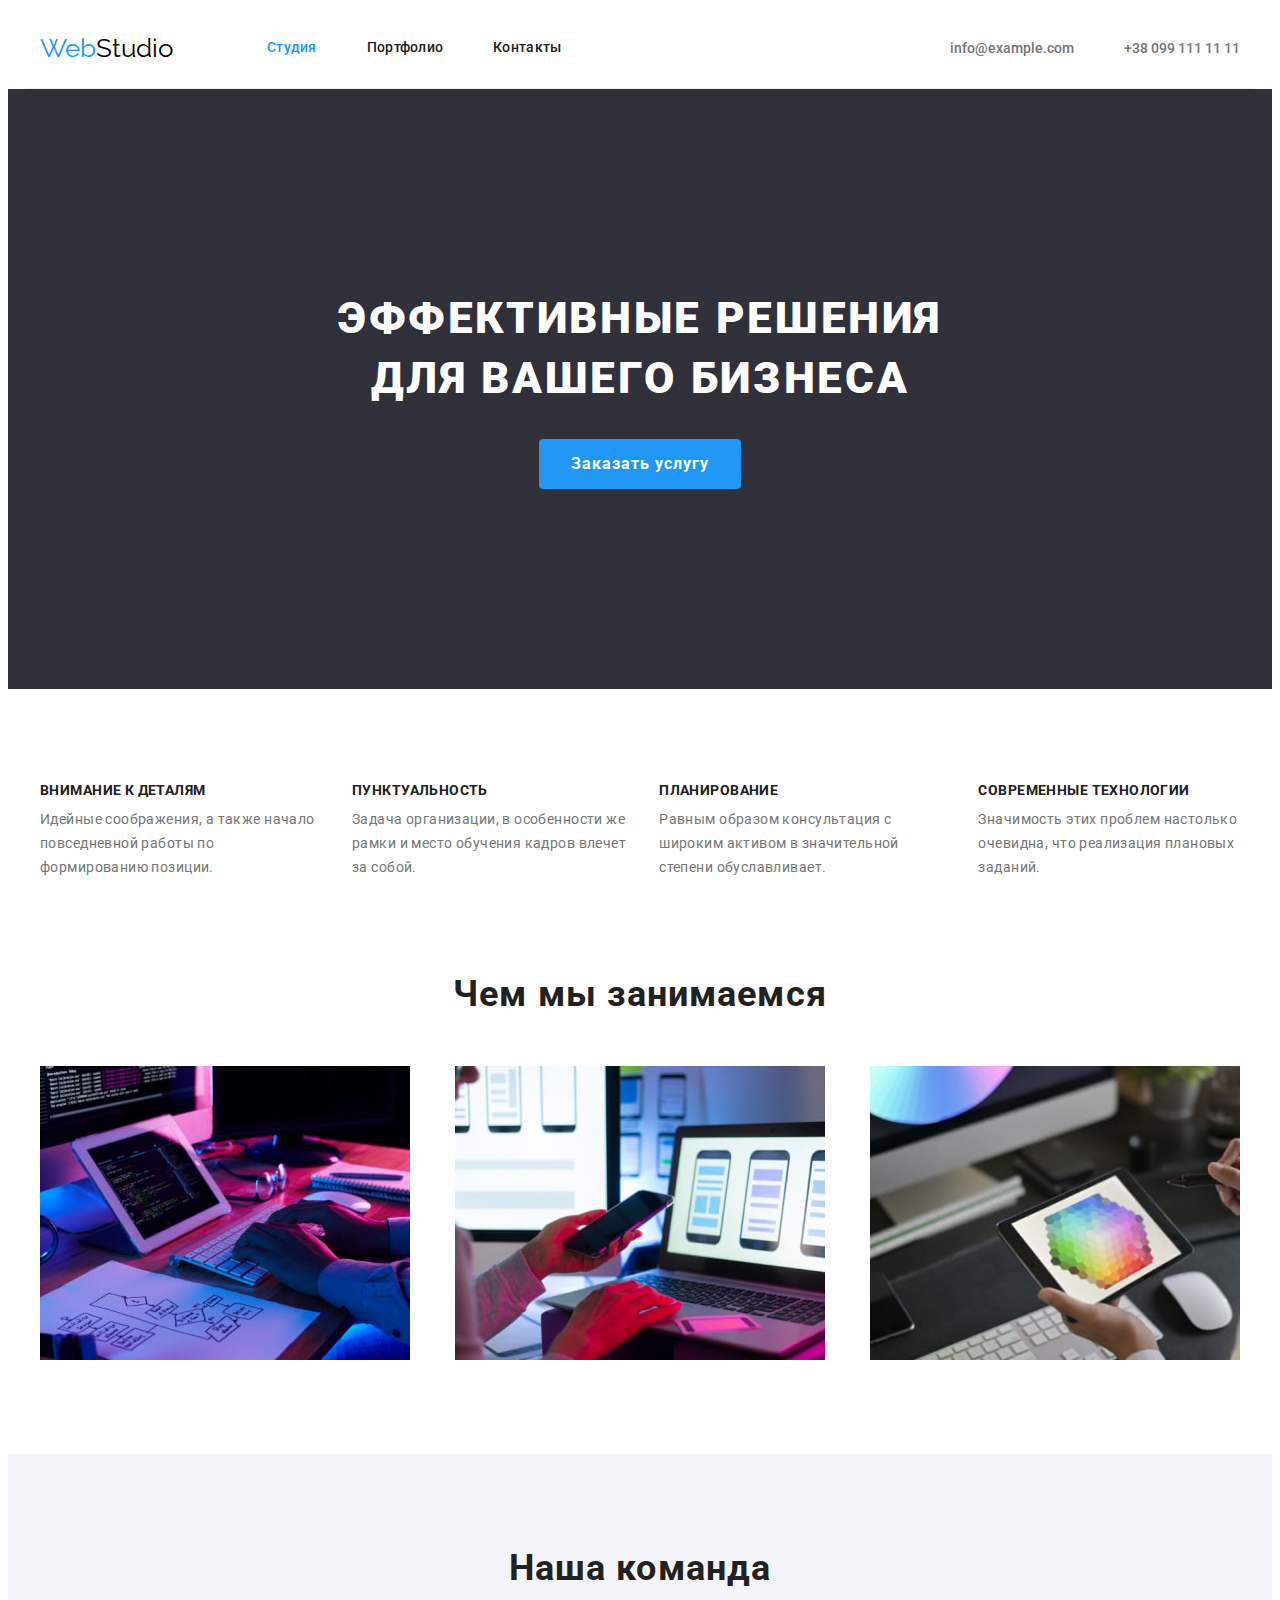
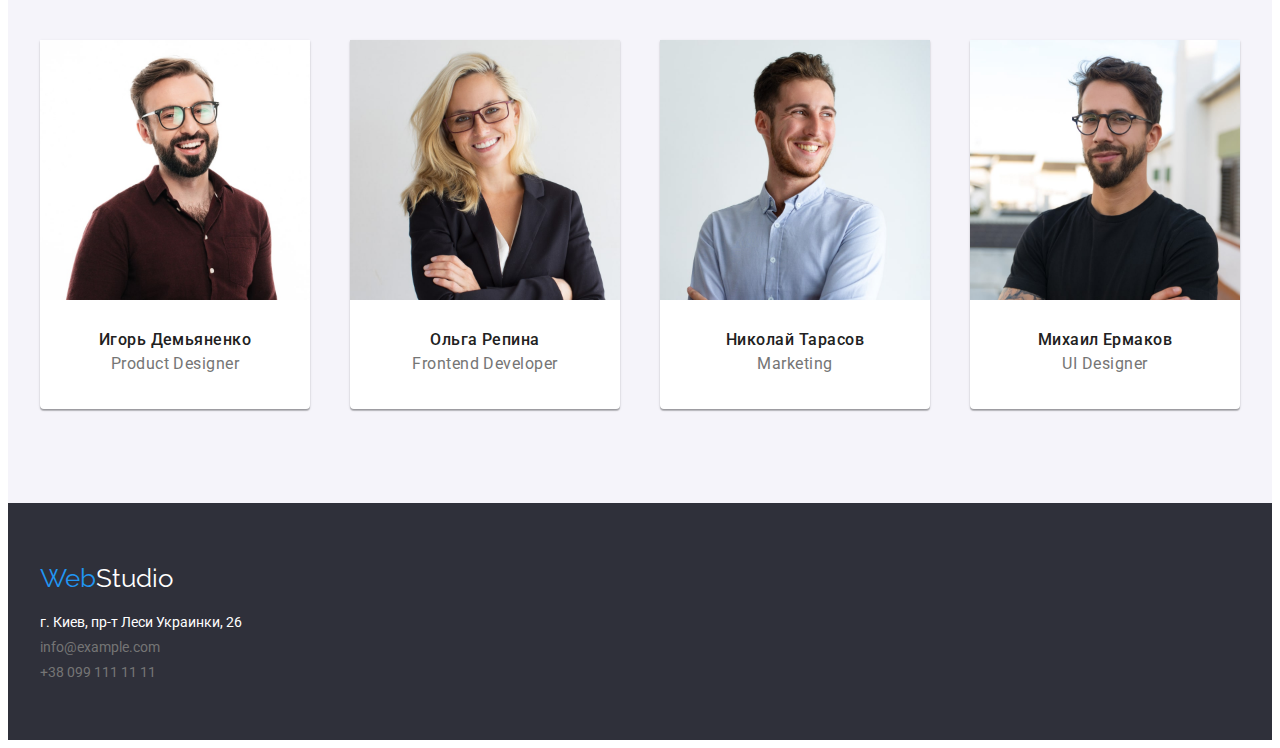
==== index.html @ e952b076 "Initial commit" ====
<!DOCTYPE html>
<html lang="ru">
  <!-- Цей файл є домашнім завданням № 4-->
  <head>
    <meta charset="UTF-8" />
    <meta http-equiv="X-UA-Compatible" content="IE=edge" />
    <meta name="viewport" content="width=device-width, initial-scale=1.0" />
    <link rel="preconnect" href="https://fonts.googleapis.com" />
    <link rel="preconnect" href="https://fonts.gstatic.com" crossorigin />
    <link
      href="https://fonts.googleapis.com/css2?family=Raleway:wght@700&family=Roboto:wght@400;500;700;900&display=swap"
      rel="stylesheet"
    />
    <!-- <link rel="stylesheet" href="./css/reset.css" /> -->
    <link
      rel="stylesheet"
      href="https://cdnjs.cloudflare.com/ajax/libs/modern-normalize/1.1.0/modern-normalize.min.css"
      integrity="sha512-wpPYUAdjBVSE4KJnH1VR1HeZfpl1ub8YT/NKx4PuQ5NmX2tKuGu6U/JRp5y+Y8XG2tV+wKQpNHVUX03MfMFn9Q=="
      crossorigin="anonymous"
      referrerpolicy="no-referrer"
    />
    <link rel="stylesheet" href="./css/styles.css" />
    <title>WebStudio</title>
  </head>
  <body>
    <!----------- Шапка ------------>
    <header>
      <div class="container container-header">
        <nav class="navigation">
          <a class="logo link" href="./index.html" lang="en"
            >Web<span class="logo-bl">Studio</span></a
          >
          <ul class="site-navigatioin">
            <li class="site-nav-item">
              <a href="./index.html" class="link link-studio current">Студия</a>
            </li>
            <li class="site-nav-item">
              <a href="./portfolio.html" class="link link-portfolio"
                >Портфолио</a
              >
            </li>
            <li class="site-nav-item">
              <a href="#contacts" class="link link-contacts">Контакты</a>
            </li>
          </ul>
        </nav>

        <ul class="contacts-header">
          <li class="item-contacts-header">
            <a href="mailto:info@example.com" class="link link-mail"
              >info@example.com</a
            >
          </li>
          <li class="item-contacts-header">
            <a href="tel:+380991111111" class="link link-tel"
              >+38 099 111 11 11</a
            >
          </li>
        </ul>
      </div>
    </header>

    <!----------- Основний контент ------------->
    <main>
      <section class="hero">
        <div class="container">
          <h1 class="title title-hero">
            Эффективные решения для вашего бизнеса
          </h1>
          <button type="button" class="btn-text">Заказать услугу</button>
        </div>
      </section>

      <!-- Секція особенности -->
      <section class="features section">
        <div class="container">
          <h2 class="hidden-title">Особенности</h2>
          <ul class="features-list list">
            <li class="item-features-list">
              <h3 class="features-list-title">Внимание к деталям</h3>
              <p class="features-list-text">
                Идейные соображения, а также начало повседневной работы по
                формированию позиции.
              </p>
            </li>
            <li class="item-features-list">
              <h3 class="features-list-title">Пунктуальность</h3>
              <p class="features-list-text">
                Задача организации, в особенности же рамки и место обучения
                кадров влечет за собой.
              </p>
            </li>
            <li class="item-features-list">
              <h3 class="features-list-title">Планирование</h3>
              <p class="features-list-text">
                Равным образом консультация с широким активом в значительной
                степени обуславливает.
              </p>
            </li>
            <li class="item-features-list">
              <h3 class="features-list-title">Современные технологии</h3>
              <p class="features-list-text">
                Значимость этих проблем настолько очевидна, что реализация
                плановых заданий.
              </p>
            </li>
          </ul>
        </div>
      </section>
      <!---- Секція Чим ми займаємось ---------->
      <section class="section we-intereses">
        <div class="container">
          <h2 class="we-intereses-title">Чем мы занимаемся</h2>
          <ul class="list we-intereses-list">
            <li>
              <img
                src="./images/img-1-min.jpg"
                alt="Специалист набирает текст на клавиатуре"
                width="370"
              />
            </li>
            <li>
              <img
                src="./images/img-2-min.jpg"
                alt="Специалист на ноутбуке создает приложение для мобильних устройств"
                width="370"
              />
            </li>
            <li>
              <img
                src="./images/img-3-min.jpg"
                alt="Специалист держит в руке планшетное устройство с изображением цветовой палитры"
                width="370"
              />
            </li>
          </ul>
        </div>
      </section>

      <!----------- Секція Наша команда------------------>

      <section class="our-team section">
        <div class="container">
          <h2 class="our-team-title">Наша команда</h2>
          <ul class="list our-team-list">
            <li class="our-team-list-item">
              <img
                src="./images/img-igor-min.jpg"
                alt="Фотокарточка Игоря Демьяненко"
                width="270"
              />
              <div class="our-team-text">
                <h3 class="name-person">Игорь Демьяненко</h3>
                <p class="position" lang="en">Product Designer</p>
              </div>
            </li>
            <li class="our-team-list-item">
              <img
                src="./images/img-olga-min.jpg"
                alt="Фотокарточка Ольги Репиной"
                width="270"
              />
              <div class="our-team-text">
                <h3 class="name-person">Ольга Репина</h3>
                <p class="position" lang="en">Frontend Developer</p>
              </div>
            </li>
            <li class="our-team-list-item">
              <img
                src="./images/img-nikolaj-min.jpg"
                alt="Фотокарточка Николая Тарасова"
                width="270"
              />
              <div class="our-team-text">
                <h3 class="name-person">Николай Тарасов</h3>
                <p class="position" lang="en">Marketing</p>
              </div>
            </li>
            <li class="our-team-list-item">
              <img
                src="./images/img-miha-min.jpg"
                alt="Фотокарточка Михаила Ермакова"
                width="270"
              />
              <div class="our-team-text">
                <h3 class="name-person">Михаил Ермаков</h3>
                <p class="position" lang="en">UI Designer</p>
              </div>
            </li>
          </ul>
        </div>
      </section>
    </main>

    <!-------- Підвал з контакатами ----------------->
    <footer class="footer-site">
      <div class="container container-footer">
        <a class="logo link logo-footer" href="./index.html"
          >Web<span class="logo-wh">Studio</span></a
        >
        <address id="contacts">
          <ul class="list-contacts list">
            <li class="item-contacts-footer">
              <a
                href="https://www.google.com/maps/place/%D0%B1%D1%83%D0%BB%D1%8C%D0%B2%D0%B0%D1%80+%D0%9B%D0%B5%D1%81%D1%96+%D0%A3%D0%BA%D1%80%D0%B0%D1%97%D0%BD%D0%BA%D0%B8,+26,+%D0%9A%D0%B8%D1%97%D0%B2,+02000/@50.4265807,30.5361971,17z/data=!3m1!4b1!4m5!3m4!1s0x40d4cf0e033ecbe9:0x57a4dffefec77da0!8m2!3d50.4265807!4d30.5383858"
                target="_blank"
                rel="noopener, noreferrer"
                class="link link-map"
                >г. Киев, пр-т Леси Украинки, 26</a
              >
            </li>
            <li class="item-contacts-footer">
              <a href="mailto:info@example.com" class="link link-mail"
                >info@example.com</a
              >
            </li>
            <li class="item-contacts-footer">
              <a href="tel:+380991111111" class="link link-tel"
                >+38 099 111 11 11</a
              >
            </li>
          </ul>
        </address>
      </div>
    </footer>
  </body>
</html>
---- css/styles.css ----
body {
  font-family: "Roboto", sans-serif;
  color: var(--basic-text);
  background-color: var(--color-logo-wh);
  font-size: 14px;
}

.hidden-title {
  width: 1px;
  height: 1px;
  overflow: hidden;
  margin: 0;
  opacity: 0;
  margin-top: -1px;
}

h1,
h2,
h3,
h4,
h5,
h6,
p,
ul {
  margin: 0;
  padding: 0;
  border: 0;
  font-size: 100%;
  font: inherit;
  vertical-align: baseline;
  list-style: none;
}

img {
  display: block;
}

button {
  border: none;
  border-radius: 4px;
}

:root {
  --accent-color: #2196f3;
  --color-logo-bl: #000000;
  --color-logo-wh: #ffffff;
  --color-title: #212121;
  --basic-text: #757575;
  --color-background: #2f303a;
  --background-wh: #f5f4fa;
}

.container {
  width: 1200px;
  padding: 0 15px;
  margin: 0 auto;
}

.container-header {
  display: flex;
  justify-content: space-between;
  align-items: center;
  border-bottom: 1px solid #ececec;
}

.navigation {
  display: flex;
}

.logo {
  color: var(--accent-color);
  font-family: "Raleway", sans-serif;
  font-size: 26px;
  line-height: 1.19;
  text-decoration: none;
  display: flex;
  align-items: center;
}

.logo-bl {
  color: var(--color-logo-bl);
}

.logo-wh {
  color: var(--color-logo-wh);
}

.site-navigatioin {
  font-weight: 500;
  font-size: 14px;
  line-height: 1.14;
  letter-spacing: 0.02em;
  display: flex;
  align-items: center;
  margin-left: 94px;
}

.site-nav-item:not(:last-child) {
  margin-right: 50px;
}

.link-studio,
.link-portfolio,
.link-contacts {
  color: var(--color-title);
  padding: 32px 0;
  display: block;
}

.item-contacts-header:not(:last-child) {
  margin-right: 50px;
}

.contacts-header {
  display: flex;
  font-weight: 500;
}

.link {
  text-decoration: none;
  font-style: normal;
}

.link:hover,
.link:focus {
  color: var(--accent-color);
}

.link:corner-present(link) {
  color-adjust: var(--accent-color);
}

.link:current(link) {
  color: var(--accent-color);
}

.current {
  color: var(--accent-color);
}

.link-tel,
.link-mail {
  color: var(--basic-text);
  display: block;
}

/* Подвал сайта */

.footer-site {
  background-color: #2f303a;
  padding: 60px 0px;
}

.container-footer {
  display: flex;
  flex-direction: column;
  align-items: flex-start;
}

.logo-footer {
  margin-bottom: 20px;
}

.link-map {
  color: #ffffff;
}

.item-contacts-footer:not(:last-child) {
  margin-bottom: 9px;
}

/*        Основний контент     */

.hero {
  background-color: var(--color-background);
  padding: 200px 0;
}

.title-hero {
  color: var(--color-logo-wh);
  font-weight: 900;
  font-size: 44px;
  line-height: 1.36;
  text-align: center;
  letter-spacing: 0.06em;
  text-transform: uppercase;
  max-width: 650px;
  margin: 0 auto;
  margin-bottom: 30px;
}

.btn-text {
  background-color: var(--accent-color);
  color: var(--color-logo-wh);
  font-family: inherit;
  font-weight: 700;
  font-size: 16px;
  line-height: 1.87;
  letter-spacing: 0.06em;
  cursor: pointer;
  display: block;
  margin: 0 auto;
  padding: 10px 32px;
}

.section {
  padding: 94px 0px;
}

.features {
  padding-bottom: 0px;
}

.features-list {
  display: flex;
  justify-content: space-between;
}

.item-features-list:not(:last-child) {
  margin-right: 30px;
}

.features-list-title {
  font-weight: 700;
  font-size: 14px;
  line-height: 1.14;
  letter-spacing: 0.03em;
  text-transform: uppercase;
  margin-bottom: 10px;
  color: var(--color-title);
}
.features-list-text {
  font-size: 14px;
  line-height: 1.71;
  letter-spacing: 0.03em;
  color: var(--basic-text);
}

.we-intereses-title,
.our-team-title {
  font-weight: 700;
  font-size: 36px;
  line-height: 1.16;
  letter-spacing: 0.03em;
  color: var(--color-title);
  margin-bottom: 50px;
  text-align: center;
}

.we-intereses-list {
  display: flex;
  justify-content: space-between;
}

/* Секія "Наша команда" */

.our-team {
  background-color: var(--background-wh);
}

.our-team-list {
  display: flex;
  justify-content: space-between;
}

.our-team-list-item {
  background: #ffffff;
  box-shadow: 0px 1px 3px rgba(0, 0, 0, 0.12), 0px 1px 1px rgba(0, 0, 0, 0.14),
    0px 2px 1px rgba(0, 0, 0, 0.2);
  border-radius: 0px 0px 4px 4px;
}

.our-team-text {
  margin: 0;
  margin: 30px auto;
  text-align: center;
}

.name-person {
  font-weight: 500;
  font-size: 16px;
  line-height: 1.19;
  letter-spacing: 0.03em;
  color: var(--color-title);
}

.position {
  font-size: 16px;
  line-height: 1.87;
  letter-spacing: 0.03em;
}

/*            Портфолио                */

.list-button {
  display: flex;
  justify-content: center;
  margin-bottom: 50px;
}

.item-list-button:not(:last-child) {
  margin-right: 8px;
}

.btn-filter {
  font-family: inherit;
  font-weight: 500;
  font-size: 16px;
  line-height: 1.62;
  text-align: center;
  letter-spacing: 0.03em;
  cursor: pointer;
  color: var(--color-title);
  padding: 6px 22px;
}

.btn-filter:hover,
.btn-filter:focus {
  color: var(--color-logo-wh);
  background-color: var(--accent-color);
}

.btn-text:hover,
.btn-text:focus {
  color: var(--color-logo-wh);
  background-color: #188ce8;
}

.btn-filter:hover,
.btn-filter:focus {
  box-shadow: 0px 3px 1px rgba(0, 0, 0, 0.1), 0px 1px 2px rgba(0, 0, 0, 0.08),
    0px 2px 2px rgba(0, 0, 0, 0.12);
  border-radius: 4px;
}

.name-project {
  font-size: 18px;
  line-height: 2;
  letter-spacing: 0.06em;
  color: var(--color-title);
  font-weight: 700;
}

.type-project {
  font-size: 16px;
  line-height: 1.87;
  letter-spacing: 0.03em;
  color: var(--basic-text);
}

.list-project {
  display: flex;
  flex-wrap: wrap;
  margin-left: -30px;
  margin-top: -30px;
}

.item-list-project {
  flex-basis: calc(100% / 3 - 30px);
  margin-left: 30px;
  margin-top: 30px;
}

.text-project {
  border: solid 1px #eeeeee;
  border-top: none;
  padding: 20px 24px;
}
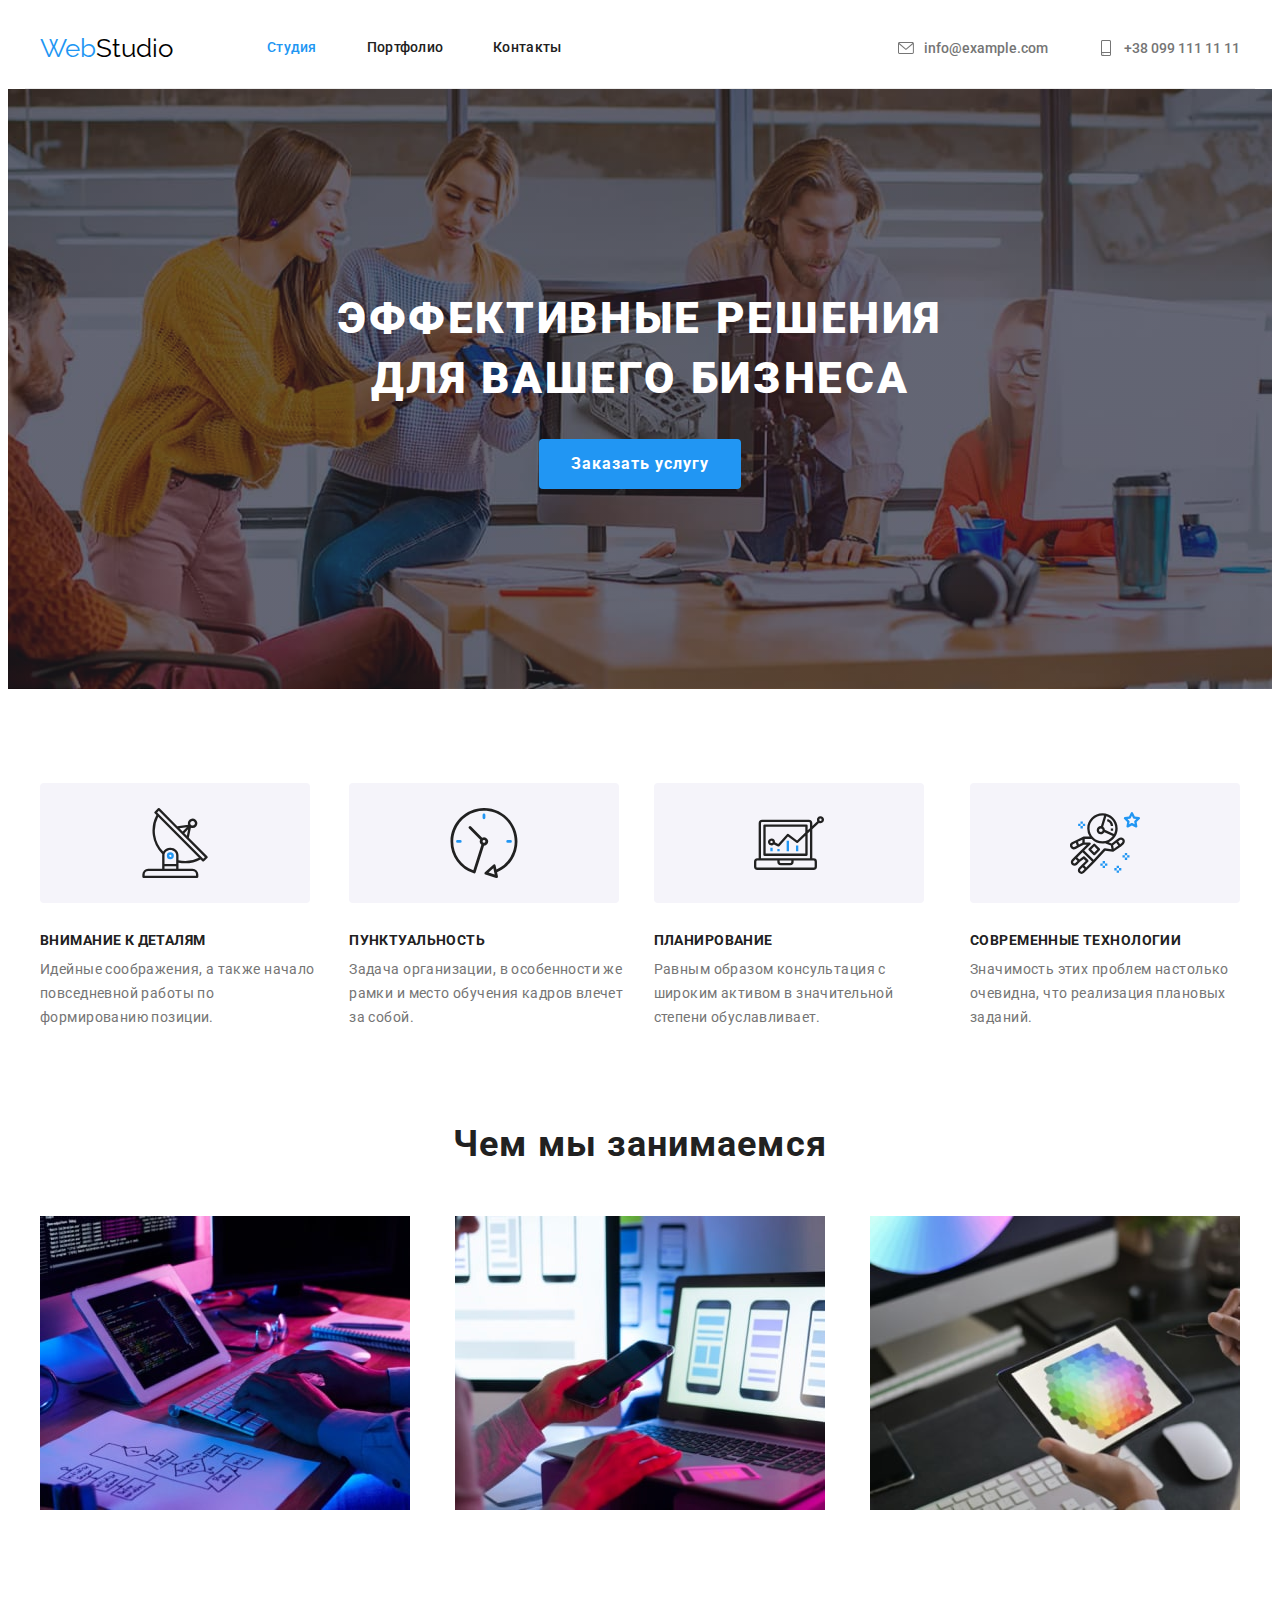
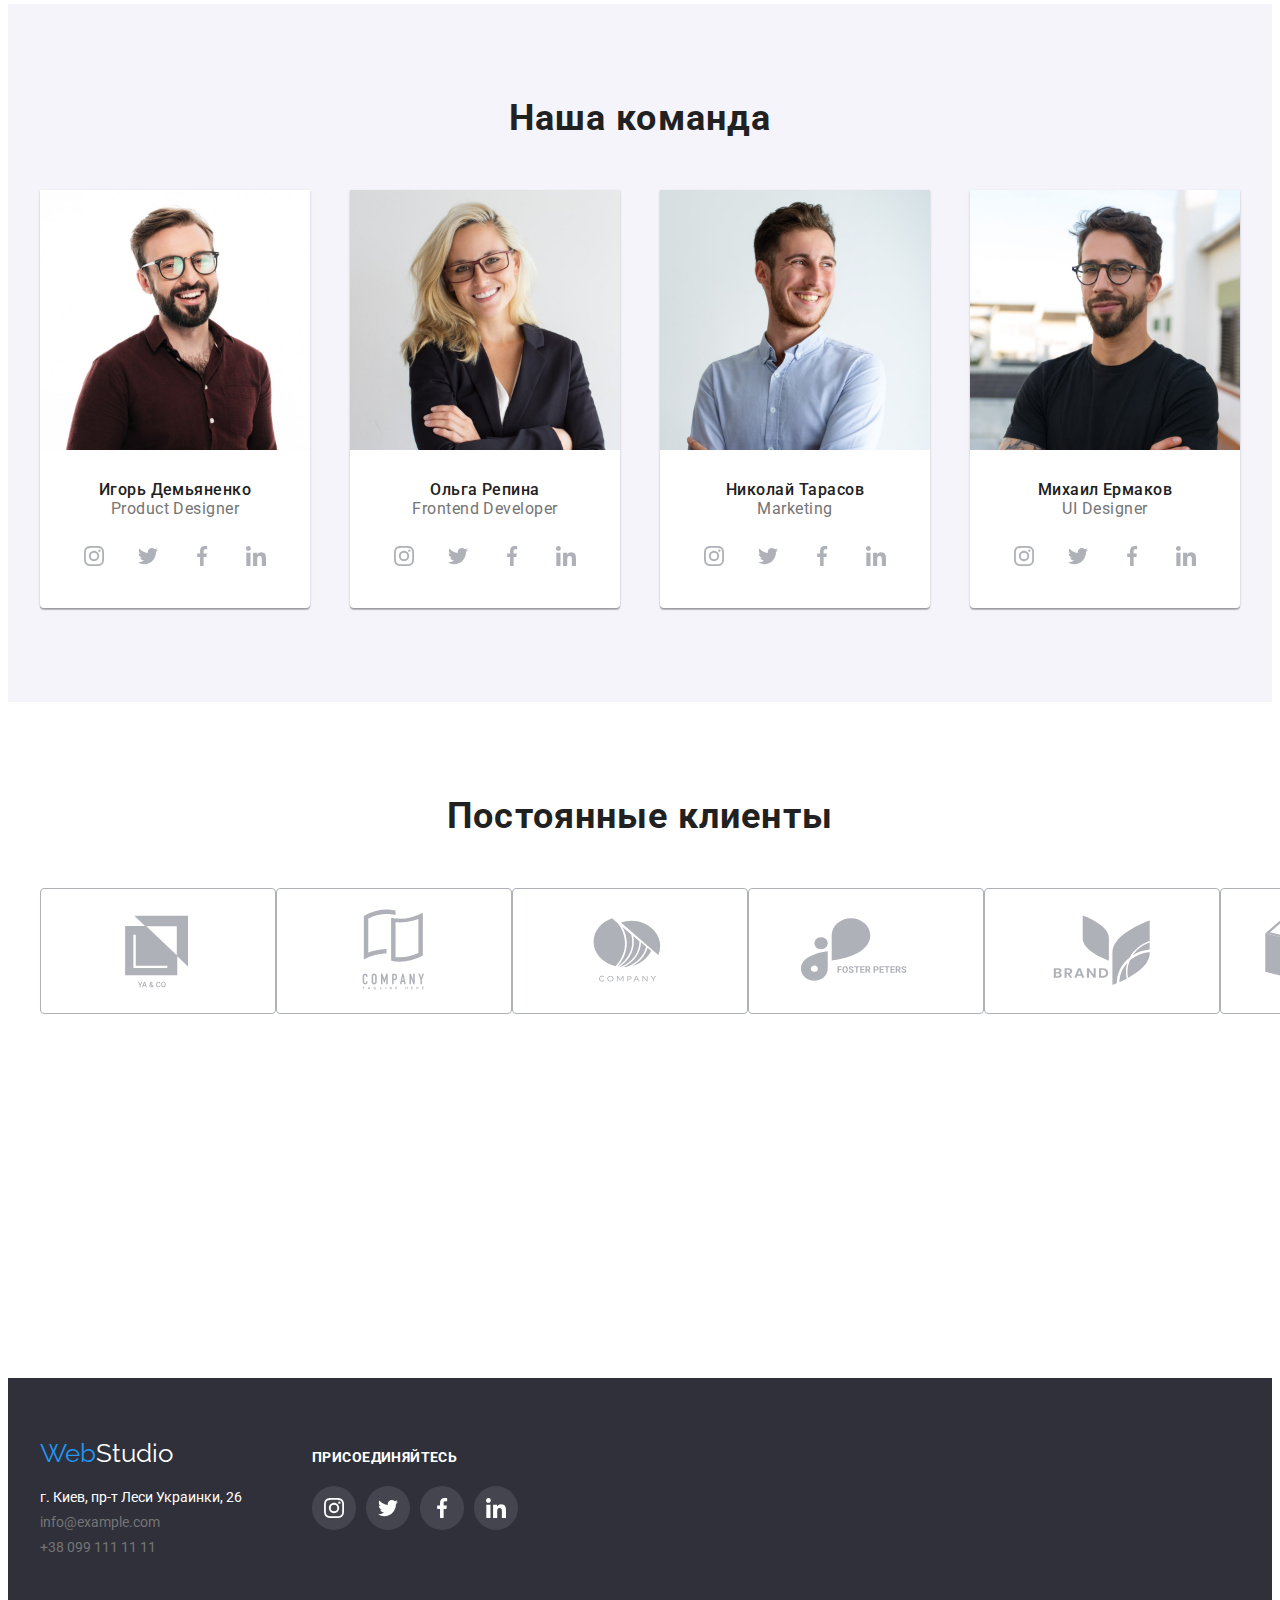
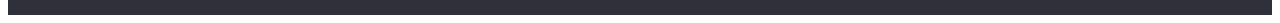
==== commit b2774714: "DZ 4 v.1.0" ====
--- a/index.html
+++ b/index.html
@@ -47,14 +47,23 @@
 
         <ul class="contacts-header">
           <li class="item-contacts-header">
-            <a href="mailto:info@example.com" class="link link-mail"
-              >info@example.com</a
+            <a
+              href="mailto:info@example.com"
+              class="link link-mail mail-header"
             >
+              <svg class="icon icon-header" width="16" height="16">
+                <use href="./images/icons.svg#icon-envelope"></use>
+              </svg>
+              info@example.com
+            </a>
           </li>
           <li class="item-contacts-header">
-            <a href="tel:+380991111111" class="link link-tel"
-              >+38 099 111 11 11</a
-            >
+            <a href="tel:+380991111111" class="link link-tel tel-header">
+              <svg class="icon icon-header" width="16" height="16">
+                <use href="./images/icons.svg#icon-smartphone"></use>
+              </svg>
+              +38 099 111 11 11
+            </a>
           </li>
         </ul>
       </div>
@@ -77,6 +86,11 @@
           <h2 class="hidden-title">Особенности</h2>
           <ul class="features-list list">
             <li class="item-features-list">
+              <div class="item-feautures-logo">
+                <svg class="icon" width="70" height="70">
+                  <use href="./images/icons.svg#icon-antenna"></use>
+                </svg>
+              </div>
               <h3 class="features-list-title">Внимание к деталям</h3>
               <p class="features-list-text">
                 Идейные соображения, а также начало повседневной работы по
@@ -84,6 +98,11 @@
               </p>
             </li>
             <li class="item-features-list">
+              <div class="item-feautures-logo">
+                <svg class="icon" width="70" height="70">
+                  <use href="./images/icons.svg#icon-clock"></use>
+                </svg>
+              </div>
               <h3 class="features-list-title">Пунктуальность</h3>
               <p class="features-list-text">
                 Задача организации, в особенности же рамки и место обучения
@@ -91,6 +110,11 @@
               </p>
             </li>
             <li class="item-features-list">
+              <div class="item-feautures-logo">
+                <svg class="icon" width="70" height="70">
+                  <use href="./images/icons.svg#icon-diagram"></use>
+                </svg>
+              </div>
               <h3 class="features-list-title">Планирование</h3>
               <p class="features-list-text">
                 Равным образом консультация с широким активом в значительной
@@ -98,6 +122,11 @@
               </p>
             </li>
             <li class="item-features-list">
+              <div class="item-feautures-logo">
+                <svg class="icon" width="70" height="70">
+                  <use href="./images/icons.svg#icon-astronaut"></use>
+                </svg>
+              </div>
               <h3 class="features-list-title">Современные технологии</h3>
               <p class="features-list-text">
                 Значимость этих проблем настолько очевидна, что реализация
@@ -153,6 +182,36 @@
                 <h3 class="name-person">Игорь Демьяненко</h3>
                 <p class="position" lang="en">Product Designer</p>
               </div>
+              <div class="section-social-links">
+                <ul class="list-social-links">
+                  <li class="item-list-social-links">
+                    <a href="http://www.instagram.com" class="link social-link"
+                      ><svg class="icon-social-link">
+                        <use
+                          href="./images/icons.svg#icon-instagram"
+                        ></use></svg
+                    ></a>
+                  </li>
+                  <li class="item-list-social-links">
+                    <a href="http://twitter.com" class="link social-link"
+                      ><svg class="icon-social-link">
+                        <use href="./images/icons.svg#icon-twitter"></use></svg
+                    ></a>
+                  </li>
+                  <li class="item-list-social-links">
+                    <a href="http://www.facebook.com" class="link social-link"
+                      ><svg class="icon-social-link">
+                        <use href="./images/icons.svg#icon-facebook"></use></svg
+                    ></a>
+                  </li>
+                  <li class="item-list-social-links">
+                    <a href="http://www.linkedin.com" class="link social-link"
+                      ><svg class="icon-social-link">
+                        <use href="./images/icons.svg#icon-linkedin"></use></svg
+                    ></a>
+                  </li>
+                </ul>
+              </div>
             </li>
             <li class="our-team-list-item">
               <img
@@ -164,6 +223,36 @@
                 <h3 class="name-person">Ольга Репина</h3>
                 <p class="position" lang="en">Frontend Developer</p>
               </div>
+              <div class="section-social-links">
+                <ul class="list-social-links">
+                  <li class="item-list-social-links">
+                    <a href="http://www.instagram.com" class="link social-link"
+                      ><svg class="icon-social-link">
+                        <use
+                          href="./images/icons.svg#icon-instagram"
+                        ></use></svg
+                    ></a>
+                  </li>
+                  <li class="item-list-social-links">
+                    <a href="http://twitter.com" class="link social-link"
+                      ><svg class="icon-social-link">
+                        <use href="./images/icons.svg#icon-twitter"></use></svg
+                    ></a>
+                  </li>
+                  <li class="item-list-social-links">
+                    <a href="http://www.facebook.com" class="link social-link"
+                      ><svg class="icon-social-link">
+                        <use href="./images/icons.svg#icon-facebook"></use></svg
+                    ></a>
+                  </li>
+                  <li class="item-list-social-links">
+                    <a href="http://www.linkedin.com" class="link social-link"
+                      ><svg class="icon-social-link">
+                        <use href="./images/icons.svg#icon-linkedin"></use></svg
+                    ></a>
+                  </li>
+                </ul>
+              </div>
             </li>
             <li class="our-team-list-item">
               <img
@@ -175,6 +264,36 @@
                 <h3 class="name-person">Николай Тарасов</h3>
                 <p class="position" lang="en">Marketing</p>
               </div>
+              <div class="section-social-links">
+                <ul class="list-social-links">
+                  <li class="item-list-social-links">
+                    <a href="http://www.instagram.com" class="link social-link"
+                      ><svg class="icon-social-link">
+                        <use
+                          href="./images/icons.svg#icon-instagram"
+                        ></use></svg
+                    ></a>
+                  </li>
+                  <li class="item-list-social-links">
+                    <a href="http://twitter.com" class="link social-link"
+                      ><svg class="icon-social-link">
+                        <use href="./images/icons.svg#icon-twitter"></use></svg
+                    ></a>
+                  </li>
+                  <li class="item-list-social-links">
+                    <a href="http://www.facebook.com" class="link social-link"
+                      ><svg class="icon-social-link">
+                        <use href="./images/icons.svg#icon-facebook"></use></svg
+                    ></a>
+                  </li>
+                  <li class="item-list-social-links">
+                    <a href="http://www.linkedin.com" class="link social-link"
+                      ><svg class="icon-social-link">
+                        <use href="./images/icons.svg#icon-linkedin"></use></svg
+                    ></a>
+                  </li>
+                </ul>
+              </div>
             </li>
             <li class="our-team-list-item">
               <img
@@ -186,6 +305,81 @@
                 <h3 class="name-person">Михаил Ермаков</h3>
                 <p class="position" lang="en">UI Designer</p>
               </div>
+              <div class="section-social-links">
+                <ul class="list-social-links">
+                  <li class="item-list-social-links">
+                    <a href="http://www.instagram.com" class="link social-link"
+                      ><svg class="icon-social-link">
+                        <use
+                          href="./images/icons.svg#icon-instagram"
+                        ></use></svg
+                    ></a>
+                  </li>
+                  <li class="item-list-social-links">
+                    <a href="http://twitter.com" class="link social-link"
+                      ><svg class="icon-social-link">
+                        <use href="./images/icons.svg#icon-twitter"></use></svg
+                    ></a>
+                  </li>
+                  <li class="item-list-social-links">
+                    <a href="http://www.facebook.com" class="link social-link"
+                      ><svg class="icon-social-link">
+                        <use href="./images/icons.svg#icon-facebook"></use></svg
+                    ></a>
+                  </li>
+                  <li class="item-list-social-links">
+                    <a href="http://www.linkedin.com" class="link social-link"
+                      ><svg class="icon-social-link">
+                        <use href="./images/icons.svg#icon-linkedin"></use></svg
+                    ></a>
+                  </li>
+                </ul>
+              </div>
+            </li>
+          </ul>
+        </div>
+      </section>
+
+      <!-- Постоянные клиенты -->
+      <section class="section our-clients">
+        <div class="container">
+          <h2 class="our-clients-title">Постоянные клиенты</h2>
+          <ul class="our-clients-list">
+            <li>
+              <a href="http://www.olx.ua" class="client-link link"
+                ><svg class="icon-client">
+                  <use href="images/icons.svg#icon-yaco"></use></svg
+              ></a>
+            </li>
+            <li>
+              <a href="http://www.google.com" class="client-link link"
+                ><svg class="icon-client">
+                  <use href="images/icons.svg#icon-tagcompany"></use></svg
+              ></a>
+            </li>
+            <li>
+              <a href="http://rozetka.com.ua" class="client-link link"
+                ><svg class="icon-client">
+                  <use href="images/icons.svg#icon-company"></use></svg
+              ></a>
+            </li>
+            <li>
+              <a href="http://www.nasa.gov" class="client-link link"
+                ><svg class="icon-client">
+                  <use href="images/icons.svg#icon-foster"></use></svg
+              ></a>
+            </li>
+            <li>
+              <a href="http://auto.ria.com" class="client-link link"
+                ><svg class="icon-client">
+                  <use href="images/icons.svg#icon-brand"></use></svg
+              ></a>
+            </li>
+            <li>
+              <a href="http://compbest.com.ua" class="client-link link"
+                ><svg class="icon-client">
+                  <use href="images/icons.svg#icon-cubcompany"></use></svg
+              ></a>
             </li>
           </ul>
         </div>
@@ -195,32 +389,72 @@
     <!-------- Підвал з контакатами ----------------->
     <footer class="footer-site">
       <div class="container container-footer">
-        <a class="logo link logo-footer" href="./index.html"
-          >Web<span class="logo-wh">Studio</span></a
-        >
-        <address id="contacts">
-          <ul class="list-contacts list">
-            <li class="item-contacts-footer">
+        <div class="footer-left">
+          <a class="logo link logo-footer" href="./index.html"
+            >Web<span class="logo-wh">Studio</span></a
+          >
+          <address id="contacts">
+            <ul class="list-contacts list">
+              <li class="item-contacts-footer">
+                <a
+                  href="https://www.google.com/maps/place/%D0%B1%D1%83%D0%BB%D1%8C%D0%B2%D0%B0%D1%80+%D0%9B%D0%B5%D1%81%D1%96+%D0%A3%D0%BA%D1%80%D0%B0%D1%97%D0%BD%D0%BA%D0%B8,+26,+%D0%9A%D0%B8%D1%97%D0%B2,+02000/@50.4265807,30.5361971,17z/data=!3m1!4b1!4m5!3m4!1s0x40d4cf0e033ecbe9:0x57a4dffefec77da0!8m2!3d50.4265807!4d30.5383858"
+                  target="_blank"
+                  rel="noopener, noreferrer"
+                  class="link link-map"
+                  >г. Киев, пр-т Леси Украинки, 26</a
+                >
+              </li>
+              <li class="item-contacts-footer">
+                <a href="mailto:info@example.com" class="link link-mail"
+                  >info@example.com</a
+                >
+              </li>
+              <li class="item-contacts-footer">
+                <a href="tel:+380991111111" class="link link-tel"
+                  >+38 099 111 11 11</a
+                >
+              </li>
+            </ul>
+          </address>
+        </div>
+
+        <div class="social-links-footer">
+          <b class="social-links-text">Присоединяйтесь</b>
+          <ul class="list-social-links list-social-links-footer">
+            <li class="item-list-social-links">
               <a
-                href="https://www.google.com/maps/place/%D0%B1%D1%83%D0%BB%D1%8C%D0%B2%D0%B0%D1%80+%D0%9B%D0%B5%D1%81%D1%96+%D0%A3%D0%BA%D1%80%D0%B0%D1%97%D0%BD%D0%BA%D0%B8,+26,+%D0%9A%D0%B8%D1%97%D0%B2,+02000/@50.4265807,30.5361971,17z/data=!3m1!4b1!4m5!3m4!1s0x40d4cf0e033ecbe9:0x57a4dffefec77da0!8m2!3d50.4265807!4d30.5383858"
-                target="_blank"
-                rel="noopener, noreferrer"
-                class="link link-map"
-                >г. Киев, пр-т Леси Украинки, 26</a
-              >
-            </li>
-            <li class="item-contacts-footer">
-              <a href="mailto:info@example.com" class="link link-mail"
-                >info@example.com</a
-              >
-            </li>
-            <li class="item-contacts-footer">
-              <a href="tel:+380991111111" class="link link-tel"
-                >+38 099 111 11 11</a
-              >
-            </li>
-          </ul>
-        </address>
+                href="http://www.instagram.com"
+                class="link social-link social-link-footer"
+                ><svg class="icon-social-link">
+                  <use href="./images/icons.svg#icon-instagram"></use></svg
+              ></a>
+            </li>
+            <li class="item-list-social-links">
+              <a
+                href="http://twitter.com"
+                class="link social-link social-link-footer"
+                ><svg class="icon-social-link">
+                  <use href="./images/icons.svg#icon-twitter"></use></svg
+              ></a>
+            </li>
+            <li class="item-list-social-links">
+              <a
+                href="http://www.facebook.com"
+                class="link social-link social-link-footer"
+                ><svg class="icon-social-link">
+                  <use href="./images/icons.svg#icon-facebook"></use></svg
+              ></a>
+            </li>
+            <li class="item-list-social-links">
+              <a
+                href="http://www.linkedin.com"
+                class="link social-link social-link-footer"
+                ><svg class="icon-social-link">
+                  <use href="./images/icons.svg#icon-linkedin"></use></svg
+              ></a>
+            </li>
+          </ul>
+        </div>
       </div>
     </footer>
   </body>
--- a/css/styles.css
+++ b/css/styles.css
@@ -46,8 +46,11 @@
   --color-logo-wh: #ffffff;
   --color-title: #212121;
   --basic-text: #757575;
-  --color-background: #2f303a;
+  --footer-background: #2f303a;
+  --hero-backgraund: #c4c4c4;
   --background-wh: #f5f4fa;
+  --fill-social-icon: #afb1b8;
+  --background-social-footer: #ffffff1a;
 }
 
 .container {
@@ -111,11 +114,6 @@
   margin-right: 50px;
 }
 
-.contacts-header {
-  display: flex;
-  font-weight: 500;
-}
-
 .link {
   text-decoration: none;
   font-style: normal;
@@ -141,22 +139,40 @@
 .link-tel,
 .link-mail {
   color: var(--basic-text);
-  display: block;
-}
-
-/* Подвал сайта */
+}
+
+.contacts-header {
+  display: flex;
+  font-weight: 500;
+  align-items: center;
+}
+
+.mail-header,
+.tel-header {
+  display: flex;
+  align-items: center;
+}
+
+.icon {
+  display: block;
+  fill: currentColor;
+}
+
+.icon-header {
+  margin-right: 10px;
+}
+
+.icon:hover {
+  fill: var(--accent-color);
+}
+
+/* ? Підвал сайту */
 
 .footer-site {
   background-color: #2f303a;
   padding: 60px 0px;
 }
 
-.container-footer {
-  display: flex;
-  flex-direction: column;
-  align-items: flex-start;
-}
-
 .logo-footer {
   margin-bottom: 20px;
 }
@@ -169,11 +185,46 @@
   margin-bottom: 9px;
 }
 
-/*        Основний контент     */
+.container-footer {
+  display: flex;
+  align-items: baseline;
+}
+.footer-left,
+.social-links-footer {
+  display: block;
+}
+
+.footer-left {
+  margin-right: 70px;
+}
+
+.social-links-text {
+  font-weight: bold;
+  font-size: 14px;
+  line-height: 1.14;
+  letter-spacing: 0.03em;
+  text-transform: uppercase;
+  color: var(--color-logo-wh);
+}
+
+.list-social-links-footer {
+  margin-top: 20px;
+}
+
+/*        !Основний контент     */
 
 .hero {
-  background-color: var(--color-background);
+  background-color: var(--hero-backgraund);
   padding: 200px 0;
+
+  background-image: linear-gradient(
+      rgba(47, 48, 58, 0.4),
+      rgba(47, 48, 58, 0.4)
+    ),
+    url(../images/img-bg.jpg);
+  background-repeat: no-repeat;
+  background-position: center;
+  background-size: 1600px;
 }
 
 .title-hero {
@@ -236,8 +287,20 @@
   color: var(--basic-text);
 }
 
+.item-feautures-logo {
+  width: 270px;
+  height: 120px;
+  display: flex;
+  justify-content: center;
+  align-items: center;
+  background-color: var(--background-wh);
+  border-radius: 4px;
+  margin-bottom: 30px;
+}
+
 .we-intereses-title,
-.our-team-title {
+.our-team-title,
+.our-clients-title {
   font-weight: 700;
   font-size: 36px;
   line-height: 1.16;
@@ -272,7 +335,7 @@
 
 .our-team-text {
   margin: 0;
-  margin: 30px auto;
+  margin: 30px auto 0;
   text-align: center;
 }
 
@@ -286,8 +349,83 @@
 
 .position {
   font-size: 16px;
-  line-height: 1.87;
-  letter-spacing: 0.03em;
+  line-height: 1.19;
+  letter-spacing: 0.03em;
+}
+
+.section-social-links {
+  padding: 16px 0 30px;
+}
+
+.list-social-links {
+  display: flex;
+  justify-content: center;
+}
+
+.item-list-social-links:not(:last-child) {
+  margin-right: 10px;
+}
+
+.social-link {
+  display: flex;
+  width: 44px;
+  height: 44px;
+  color: var(--fill-social-icon);
+  background-color: var(--color-logo-wh);
+  border-radius: 50%;
+  justify-content: center;
+  align-items: center;
+}
+
+.icon-social-link {
+  width: 20px;
+  height: 20px;
+  fill: currentColor;
+  display: block;
+}
+
+.social-link:hover {
+  color: var(--color-logo-wh);
+  background-color: var(--accent-color);
+}
+
+.social-link-footer {
+  color: var(--color-logo-wh);
+  background-color: var(--background-social-footer);
+}
+
+/* Постоянные клиенты */
+
+.our-clients-list {
+  display: flex;
+  justify-content: space-between;
+}
+
+.client-link {
+  display: block;
+  color: var(--fill-social-icon);
+  background-color: var(--color-logo-wh);
+  justify-content: center;
+  align-items: center;
+  border: 1px solid var(--fill-social-icon);
+  border-radius: 4px;
+}
+
+.icon-client {
+  padding: 16px 32px;
+  width: 170px;
+  height: 92px;
+  fill: currentColor;
+  display: block;
+}
+
+.client-link:hover {
+  border-color: var(--accent-color);
+  fill: currentColor;
+}
+
+.our-clients {
+  padding-bottom: 364px;
 }
 
 /*            Портфолио                */
@@ -361,6 +499,10 @@
   margin-top: 30px;
 }
 
+.item-list-project:hover {
+  box-shadow: 0px 1px 1px rgba(0, 0, 0, 0.12), 0px 4px 4px rgba(0, 0, 0, 0.06),
+    1px 4px 6px rgba(0, 0, 0, 0.16);
+}
 .text-project {
   border: solid 1px #eeeeee;
   border-top: none;
